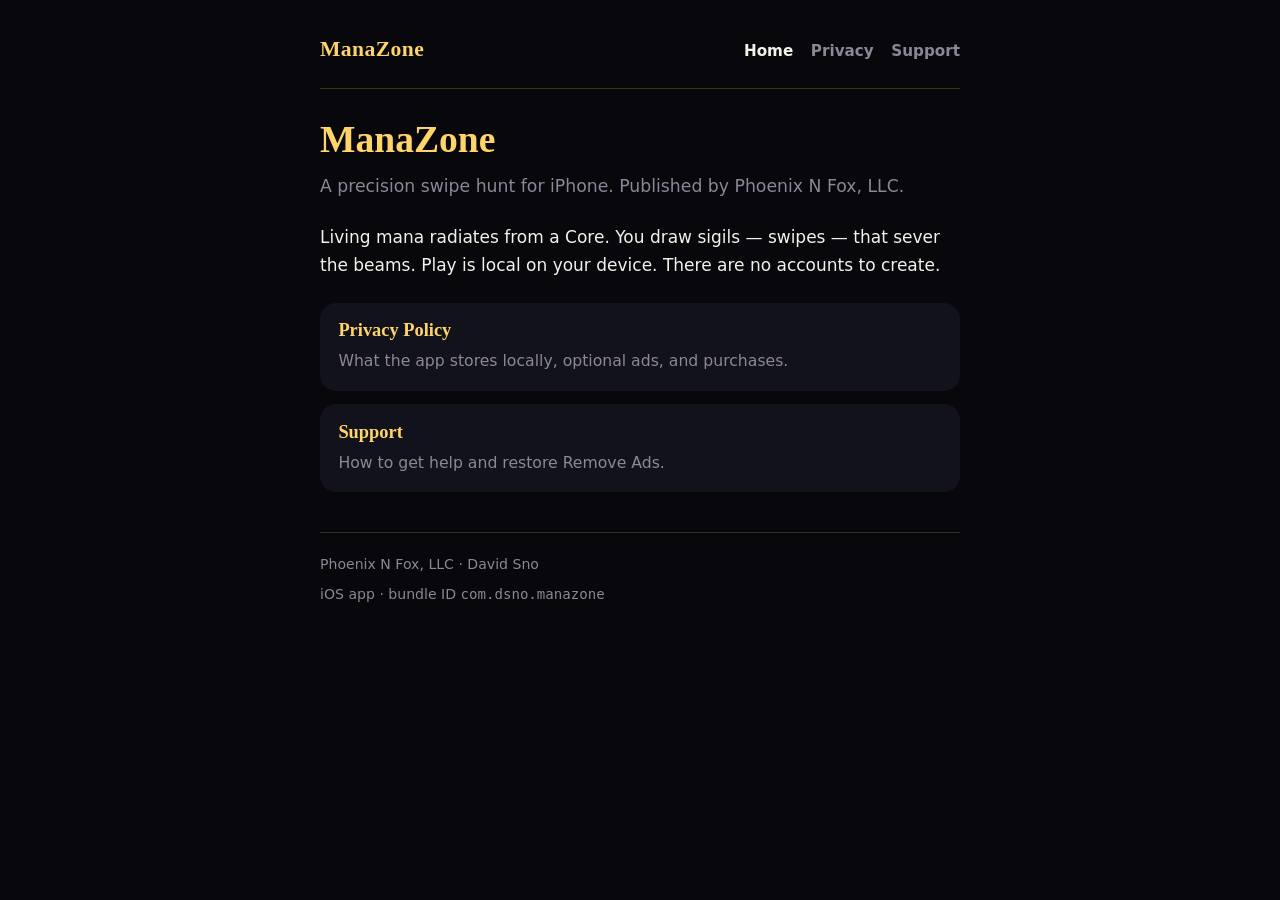
==== index.html @ ebac273f "Publish Privacy, Support, and marketing pages. Classic GitHub Pages from main/root. No Actions." ====
<!DOCTYPE html>
<html lang="en">
  <head>
    <meta charset="utf-8" />
    <meta name="viewport" content="width=device-width, initial-scale=1" />
    <meta name="theme-color" content="#07070C" />
    <meta
      name="description"
      content="ManaZone is an iOS swipe game from Phoenix N Fox, LLC. Privacy Policy and Support."
    />
    <title>ManaZone — Phoenix N Fox, LLC</title>
    <link rel="stylesheet" href="styles.css" />
  </head>
  <body>
    <a class="skip" href="#content">Skip to content</a>
    <div class="wrap">
      <header>
        <a class="mark" href="./">ManaZone</a>
        <nav aria-label="Primary">
          <a href="./" aria-current="page">Home</a>
          <a href="privacy/">Privacy</a>
          <a href="support/">Support</a>
        </nav>
      </header>

      <main id="content">
        <h1>ManaZone</h1>
        <p class="lede">
          A precision swipe hunt for iPhone. Published by Phoenix N Fox, LLC.
        </p>
        <p>
          Living mana radiates from a Core. You draw sigils — swipes — that
          sever the beams. Play is local on your device. There are no accounts
          to create.
        </p>
        <div class="cards">
          <a class="card" href="privacy/">
            <h2>Privacy Policy</h2>
            <p>What the app stores locally, optional ads, and purchases.</p>
          </a>
          <a class="card" href="support/">
            <h2>Support</h2>
            <p>How to get help and restore Remove Ads.</p>
          </a>
        </div>
      </main>

      <footer>
        <p>Phoenix N Fox, LLC · David Sno</p>
        <p>iOS app · bundle ID <code>com.dsno.manazone</code></p>
      </footer>
    </div>
  </body>
</html>
---- styles.css ----
:root {
  --ink: #07070c;
  --ink-lift: #12121c;
  --paper: #f4f1ea;
  --dim: #8b8796;
  --gold: #ffd56a;
  --cyan: #4be4ff;
  --max: 40rem;
  --pad: clamp(1.25rem, 4vw, 2rem);
}

*,
*::before,
*::after {
  box-sizing: border-box;
}

html {
  color-scheme: dark;
}

body {
  margin: 0;
  min-height: 100vh;
  font-family: system-ui, -apple-system, "Segoe UI", sans-serif;
  font-size: 1.0625rem;
  line-height: 1.65;
  color: var(--paper);
  background: var(--ink);
}

.skip {
  position: absolute;
  left: 0.75rem;
  top: 0.75rem;
  padding: 0.4rem 0.75rem;
  background: var(--gold);
  color: var(--ink);
  font-weight: 700;
  text-decoration: none;
  border-radius: 0.35rem;
  transform: translateY(-200%);
}

.skip:focus {
  transform: none;
  z-index: 10;
}

.wrap {
  max-width: calc(var(--max) + var(--pad) * 2);
  margin: 0 auto;
  padding: var(--pad);
}

header {
  display: flex;
  flex-wrap: wrap;
  align-items: baseline;
  justify-content: space-between;
  gap: 0.75rem 1.5rem;
  padding-bottom: 1.25rem;
  border-bottom: 1px solid color-mix(in srgb, var(--gold) 22%, transparent);
}

.mark {
  font-family: "Iowan Old Style", Palatino, "Palatino Linotype", "Times New Roman", serif;
  font-size: 1.35rem;
  font-weight: 700;
  color: var(--gold);
  text-decoration: none;
  letter-spacing: 0.02em;
}

nav {
  display: flex;
  flex-wrap: wrap;
  gap: 0.35rem 1.1rem;
}

nav a {
  color: var(--dim);
  text-decoration: none;
  font-weight: 600;
  font-size: 0.95rem;
}

nav a:hover,
nav a:focus-visible {
  color: var(--gold);
}

nav a[aria-current="page"] {
  color: var(--paper);
}

main {
  padding: 1.75rem 0 2.5rem;
}

h1,
h2,
h3 {
  font-family: "Iowan Old Style", Palatino, "Palatino Linotype", "Times New Roman", serif;
  font-weight: 700;
  line-height: 1.25;
  color: var(--paper);
}

h1 {
  margin: 0 0 0.5rem;
  font-size: clamp(1.85rem, 5vw, 2.35rem);
  color: var(--gold);
}

h2 {
  margin: 2rem 0 0.6rem;
  font-size: 1.3rem;
}

h3 {
  margin: 1.25rem 0 0.4rem;
  font-size: 1.08rem;
}

p,
ul {
  margin: 0 0 1rem;
}

ul {
  padding-left: 1.2rem;
}

li {
  margin-bottom: 0.4rem;
}

.lede {
  color: var(--dim);
  font-size: 1.08rem;
  margin-bottom: 1.4rem;
}

.meta {
  color: var(--dim);
  font-size: 0.92rem;
}

a {
  color: var(--cyan);
}

a:hover {
  color: var(--gold);
}

a:focus-visible,
button:focus-visible {
  outline: 2px solid var(--gold);
  outline-offset: 3px;
}

.cards {
  display: grid;
  gap: 0.85rem;
  margin: 1.5rem 0 0;
}

.card {
  display: block;
  padding: 1.05rem 1.15rem;
  background: var(--ink-lift);
  border-radius: 1rem;
  text-decoration: none;
  color: inherit;
}

.card:hover,
.card:focus-visible {
  box-shadow: 0 0 0 1px color-mix(in srgb, var(--gold) 45%, transparent);
}

.card h2 {
  margin: 0 0 0.35rem;
  font-size: 1.15rem;
  color: var(--gold);
}

.card p {
  margin: 0;
  color: var(--dim);
  font-size: 0.98rem;
}

.note {
  padding: 0.9rem 1.05rem;
  background: var(--ink-lift);
  border-radius: 0.85rem;
  border-left: 3px solid var(--gold);
}

footer {
  padding-top: 1.25rem;
  border-top: 1px solid color-mix(in srgb, var(--gold) 18%, transparent);
  color: var(--dim);
  font-size: 0.88rem;
}

footer p {
  margin: 0 0 0.4rem;
}

@media (prefers-reduced-motion: reduce) {
  * {
    scroll-behavior: auto !important;
    transition: none !important;
  }
}
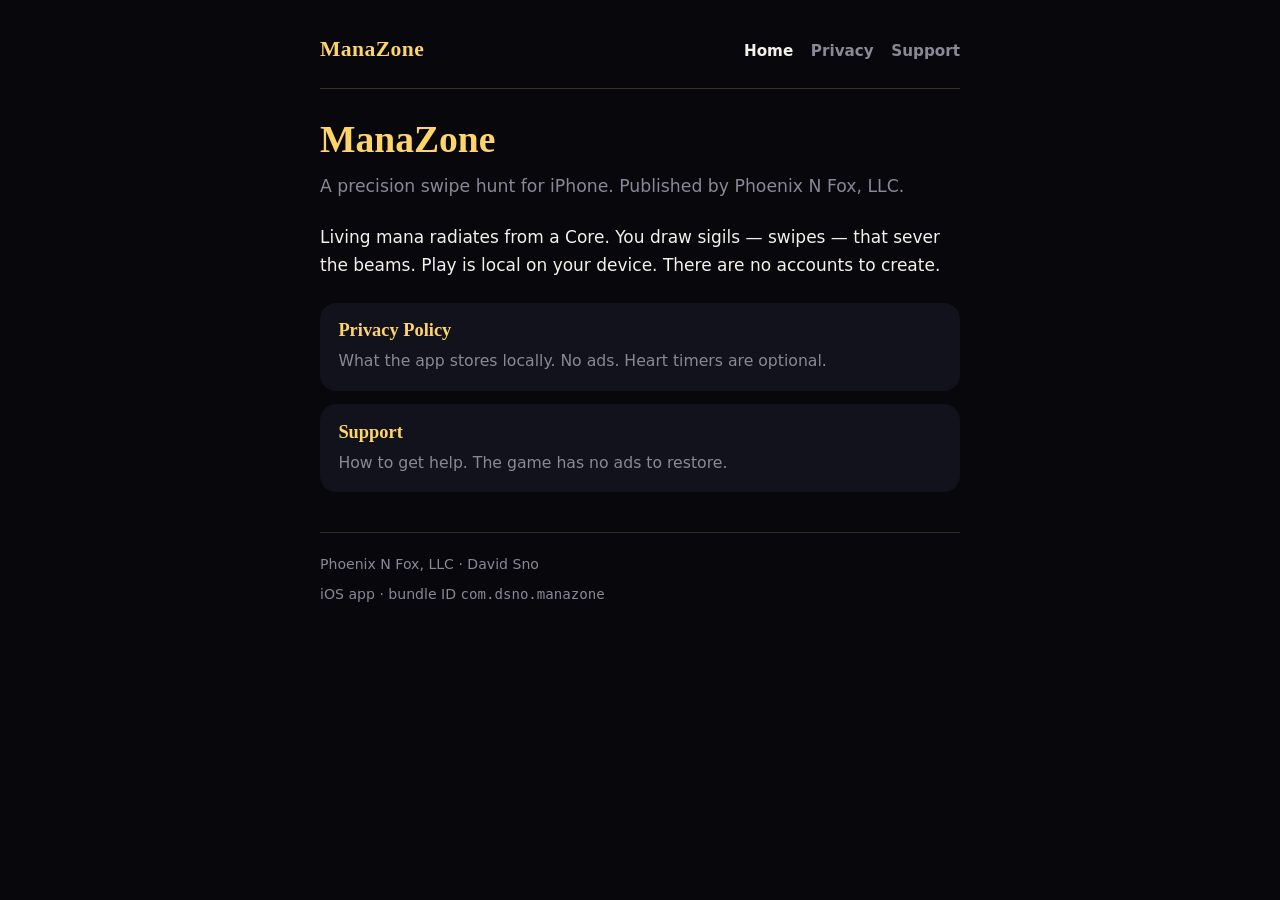
==== commit 693fb01b: "Publish the no-ads policy and name the mode Mana Zone." ====
--- a/index.html
+++ b/index.html
@@ -36,11 +36,11 @@
         <div class="cards">
           <a class="card" href="privacy/">
             <h2>Privacy Policy</h2>
-            <p>What the app stores locally, optional ads, and purchases.</p>
+            <p>What the app stores locally. No ads. Heart timers are optional.</p>
           </a>
           <a class="card" href="support/">
             <h2>Support</h2>
-            <p>How to get help and restore Remove Ads.</p>
+            <p>How to get help. The game has no ads to restore.</p>
           </a>
         </div>
       </main>
